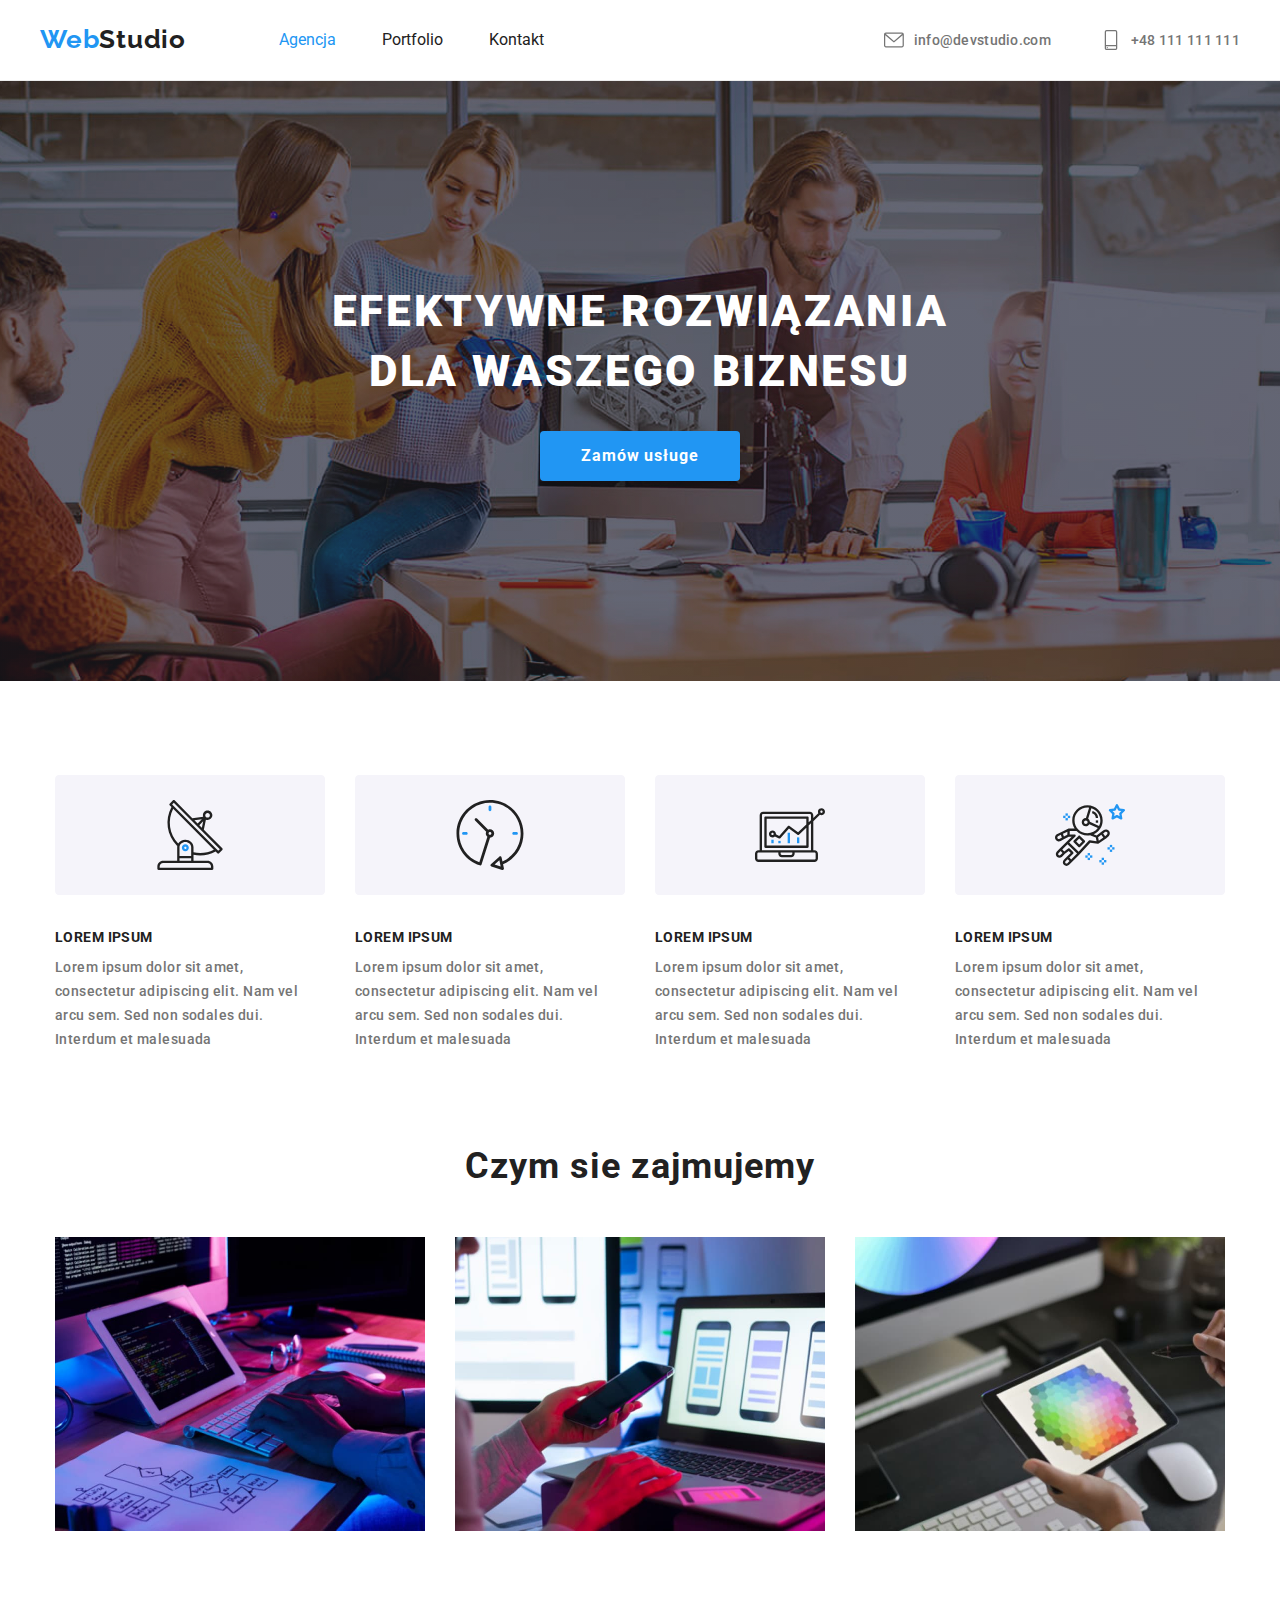
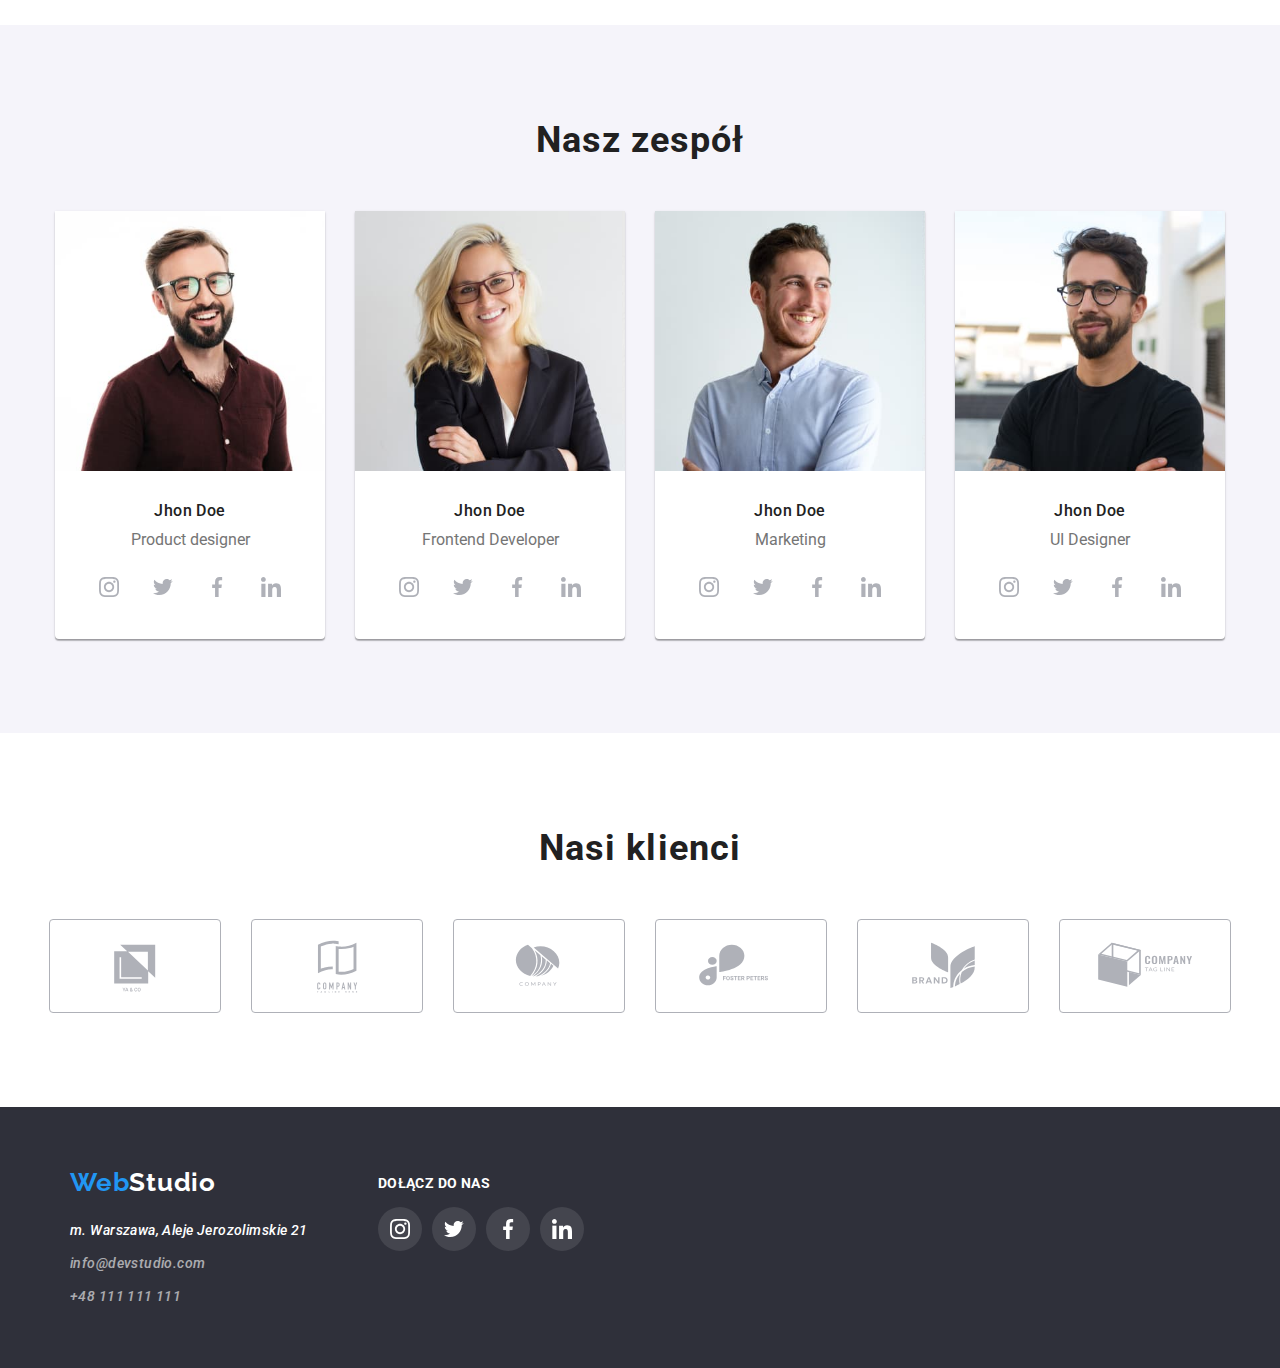
==== index.html @ 4b50d0d4 "Cloned repository" ====
<!DOCTYPE html>
<html lang="pl">
  <head>
    <meta charset="UTF-8" />
    <meta http-equiv="X-UA-Compatible" content="IE=edge" />
    <!-- Viewport -->
    <meta name="viewport" content="width=device-width, initial-scale=1.0" />
    <!-- Credentials -->
    <meta name="description" content="Kurs: GOIT Polska, Full-Stack Developer, Zadanie domowe #2" />
    <meta name="keywords" content="HTML, CSS" />
    <meta name="author" content="Martyn Lazarewicz" />
    <!-- modern-normalize -->
    <link rel="stylesheet" href="node_modules/modern-normalize/modern-normalize.css" />
    <!-- CSS -->
    <link rel="stylesheet" href="css/style.css" />
    <!-- Favicon -->
    <link rel="shortcut icon" href="images/favicon.ico" type="image/x-icon" />
    <!-- Title -->
    <title>Zadanie Domowe #2</title>
    <!-- Google Fonts -->
    <link rel="preconnect" href="https://fonts.googleapis.com" />
    <link rel="preconnect" href="https://fonts.gstatic.com" crossorigin />
    <link
      href="https://fonts.googleapis.com/css2?family=Raleway:wght@700&family=Roboto:wght@400;500;700;900&display=swap"
      rel="preload stylesheet"
      as="style"
    />
  </head>
  <body>
    <header class="header">
      <div class="container header-content">
        <nav class="nav">
          <a class="header-logo" href="index.html"><span class="accent">Web</span>Studio</a>
          <ul>
            <li>
              <a class="nav-link active-link" href="index.html">Agencja</a>
            </li>
            <li><a class="nav-link" href="portfolio.html">Portfolio</a></li>
            <li><a class="nav-link" href="#">Kontakt</a></li>
          </ul>
        </nav>
        <div>
          <ul class="contact">
            <li class="contact-list">
              <a class="header-contact-link" href="mailto:info@devstudio.com">
                <svg width="20" height="20">
                  <use href="images/sprite.svg#icon-envelope" width="20" height="20"></use>
                </svg>
                info@devstudio.com
              </a>
            </li>
            <li class="contact-list">
              <a class="header-contact-link" href="tel:+48111111111">
                <svg width="20" height="20">
                  <use href="images/sprite.svg#icon-smartphone" width="20" height="20"></use>
                </svg>
                +48 111 111 111
              </a>
            </li>
          </ul>
        </div>
      </div>
    </header>
    <main>
      <section class="hero">
        <div class="container hero-content">
          <h1>EFEKTYWNE ROZWIĄZANIA DLA WASZEGO BIZNESU</h1>
          <button class="hero-btn" type="button">Zamów usługe</button>
        </div>
      </section>
      <section class="about pt">
        <div class="container">
          <ul class="about-content">
            <li class="about-content-item">
              <svg class="about-svg" width="270" height="120">
                <use href="images/sprite.svg#icon-Group-1" width="270" height="120"></use>
              </svg>
              <h3>LOREM IPSUM</h3>
              <p>
                Lorem ipsum dolor sit amet, consectetur adipiscing elit. Nam vel arcu sem. Sed non sodales dui. Interdum et
                malesuada
              </p>
            </li>
            <li class="about-content-item">
              <svg class="about-svg" width="270" height="120">
                <use href="images/sprite.svg#icon-Group-2" width="270" height="120"></use>
              </svg>
              <h3>LOREM IPSUM</h3>
              <p>
                Lorem ipsum dolor sit amet, consectetur adipiscing elit. Nam vel arcu sem. Sed non sodales dui. Interdum et
                malesuada
              </p>
            </li>
            <li class="about-content-item">
              <svg class="about-svg" width="270" height="120">
                <use href="images/sprite.svg#icon-Group-3" width="270" height="120"></use>
              </svg>
              <h3>LOREM IPSUM</h3>
              <p>
                Lorem ipsum dolor sit amet, consectetur adipiscing elit. Nam vel arcu sem. Sed non sodales dui. Interdum et
                malesuada
              </p>
            </li>
            <li class="about-content-item">
              <svg class="about-svg" width="270" height="120">
                <use href="images/sprite.svg#icon-Group-4" width="270" height="120"></use>
              </svg>
              <h3>LOREM IPSUM</h3>
              <p>
                Lorem ipsum dolor sit amet, consectetur adipiscing elit. Nam vel arcu sem. Sed non sodales dui. Interdum et
                malesuada
              </p>
            </li>
          </ul>
        </div>
      </section>
      <section class="what-we-do py">
        <div class="container">
          <h2>Czym sie zajmujemy</h2>
          <ul class="what-we-do-content">
            <li class="what-we-do-content-item">
              <img src="images/white_keyboard.jpg" alt="White-keyboard" width="370" height="294" />
            </li>
            <li class="what-we-do-content-item">
              <img src="images/iphone_laptop.jpg" alt="Iphone_laptop" width="370" height="294" />
            </li>
            <li class="what-we-do-content-item">
              <img src="images/hex_tablet.jpg" alt="hex_tablet" width="370" height="294" />
            </li>
          </ul>
        </div>
      </section>
      <section class="team pb pt">
        <div class="container">
          <h2>Nasz zespół</h2>
          <ul class="team-content">
            <li class="team-content-item">
              <img src="images/brown_shirt_man.jpg" alt="Brown_shirt_man" width="271" height="260" />
              <h4>Jhon Doe</h4>
              <p>Product designer</p>
              <ul class="team-list">
                <li class="team-list-item">
                  <a class="team-list-link" href="#">
                    <svg width="20" height="20">
                      <use href="images/sprite.svg#icon-instagram" width="20" height="20"></use>
                    </svg>
                  </a>
                </li>
                <li class="team-list-item">
                  <a class="team-list-link" href="#">
                    <svg width="20" height="20">
                      <use href="images/sprite.svg#icon-twitter" width="20" height="20"></use>
                    </svg>
                  </a>
                </li>
                <li class="team-list-item">
                  <a class="team-list-link" href="#">
                    <svg width="20" height="20">
                      <use href="images/sprite.svg#icon-facebook" width="20" height="20"></use>
                    </svg>
                  </a>
                </li>
                <li class="team-list-item">
                  <a class="team-list-link" href="#">
                    <svg width="20" height="20">
                      <use href="images/sprite.svg#icon-linkedin" width="20" height="20"></use>
                    </svg>
                  </a>
                </li>
              </ul>
            </li>
            <li class="team-content-item">
              <img src="images/blonde_woman.jpg" alt="Blonde_woman" width="271" height="260" />
              <h4>Jhon Doe</h4>
              <p>Frontend Developer</p>
              <ul class="team-list">
                <li class="team-list-item">
                  <a class="team-list-link" href="#">
                    <svg width="20" height="20">
                      <use href="images/sprite.svg#icon-instagram" width="20" height="20"></use>
                    </svg>
                  </a>
                </li>
                <li class="team-list-item">
                  <a class="team-list-link" href="#">
                    <svg width="20" height="20">
                      <use href="images/sprite.svg#icon-twitter" width="20" height="20"></use>
                    </svg>
                  </a>
                </li>
                <li class="team-list-item">
                  <a class="team-list-link" href="#">
                    <svg width="20" height="20">
                      <use href="images/sprite.svg#icon-facebook" width="20" height="20"></use>
                    </svg>
                  </a>
                </li>
                <li class="team-list-item">
                  <a class="team-list-link" href="#">
                    <svg width="20" height="20">
                      <use href="images/sprite.svg#icon-linkedin" width="20" height="20"></use>
                    </svg>
                  </a>
                </li>
              </ul>
            </li>
            <li class="team-content-item">
              <img src="images/blue_shirt_man.jpg" alt="Blue_shirt_man" width="271" height="260" />
              <h4>Jhon Doe</h4>
              <p>Marketing</p>
              <ul class="team-list">
                <li class="team-list-item">
                  <a class="team-list-link" href="#">
                    <svg width="20" height="20">
                      <use href="images/sprite.svg#icon-instagram" width="20" height="20"></use>
                    </svg>
                  </a>
                </li>
                <li class="team-list-item">
                  <a class="team-list-link" href="#">
                    <svg width="20" height="20">
                      <use href="images/sprite.svg#icon-twitter" width="20" height="20"></use>
                    </svg>
                  </a>
                </li>
                <li class="team-list-item">
                  <a class="team-list-link" href="#">
                    <svg width="20" height="20">
                      <use href="images/sprite.svg#icon-facebook" width="20" height="20"></use>
                    </svg>
                  </a>
                </li>
                <li class="team-list-item">
                  <a class="team-list-link" href="#">
                    <svg width="20" height="20">
                      <use href="images/sprite.svg#icon-linkedin" width="20" height="20"></use>
                    </svg>
                  </a>
                </li>
              </ul>
            </li>
            <li class="team-content-item">
              <img src="images/black_tshirt_man.jpg" alt="Black_tshirt_man" width="271" height="260" />
              <h4>Jhon Doe</h4>
              <p>UI Designer</p>
              <ul class="team-list">
                <li class="team-list-item">
                  <a class="team-list-link" href="#">
                    <svg width="20" height="20">
                      <use href="images/sprite.svg#icon-instagram" width="20" height="20"></use>
                    </svg>
                  </a>
                </li>
                <li class="team-list-item">
                  <a class="team-list-link" href="#">
                    <svg width="20" height="20">
                      <use href="images/sprite.svg#icon-twitter" width="20" height="20"></use>
                    </svg>
                  </a>
                </li>
                <li class="team-list-item">
                  <a class="team-list-link" href="#">
                    <svg width="20" height="20">
                      <use href="images/sprite.svg#icon-facebook" width="20" height="20"></use>
                    </svg>
                  </a>
                </li>
                <li class="team-list-item">
                  <a class="team-list-link" href="#">
                    <svg width="20" height="20">
                      <use href="images/sprite.svg#icon-linkedin" width="20" height="20"></use>
                    </svg>
                  </a>
                </li>
              </ul>
            </li>
          </ul>
        </div>
      </section>
      <section class="clients py">
        <div class="container">
          <h2>Nasi klienci</h2>
          <ul class="client-list">
            <li class="client-list-item">
              <a class="client-list-link" href="#">
                <svg width="170" height="92">
                  <use href="images/sprite.svg#icon-Client-1" width="170" height="92"></use>
                </svg>
              </a>
            </li>
            <li class="client-list-item">
              <a class="client-list-link" href="#">
                <svg width="170" height="92">
                  <use href="images/sprite.svg#icon-Client-2" width="170" height="92"></use>
                </svg>
              </a>
            </li>
            <li class="client-list-item">
              <a class="client-list-link" href="#">
                <svg width="170" height="92">
                  <use href="images/sprite.svg#icon-Client-3" width="170" height="92"></use>
                </svg>
              </a>
            </li>
            <li class="client-list-item">
              <a class="client-list-link" href="#">
                <svg width="170" height="92">
                  <use href="images/sprite.svg#icon-Client-4" width="170" height="92"></use>
                </svg>
              </a>
            </li>
            <li class="client-list-item">
              <a class="client-list-link" href="#">
                <svg width="170" height="92">
                  <use href="images/sprite.svg#icon-Client-5" width="170" height="92"></use>
                </svg>
              </a>
            </li>
            <li class="client-list-item">
              <a class="client-list-link" href="#">
                <svg width="170" height="92">
                  <use href="images/sprite.svg#icon-Client-6" width="170" height="92"></use>
                </svg>
              </a>
            </li>
          </ul>
        </div>
      </section>
    </main>
    <footer class="footer">
      <div class="container footer-content">
        <div class="left-footer">
          <a class="footer-logo" href="index.html"><span class="accent">Web</span>Studio</a>
          <address>
            <ul>
              <li class="footer-contact-link">m. Warszawa, Aleje Jerozolimskie 21</li>
              <li class="footer-contact-link">
                <a href="mailto:info@devstudio.com">info@devstudio.com</a>
              </li>
              <li class="footer-contact-link">
                <a href="tel:+48111111111">+48 111 111 111</a>
              </li>
            </ul>
          </address>
        </div>
        <div class="right-footer">
          <h4 class="footer-heading">Dołącz do nas</h4>
          <ul class="footer-list">
            <li class="footer-list-item">
              <a class="footer-list-link" href="#">
                <svg width="20" height="20">
                  <use href="images/sprite.svg#icon-instagram" width="20" height="20"></use>
                </svg>
              </a>
            </li>
            <li class="footer-list-item">
              <a class="footer-list-link" href="#">
                <svg width="20" height="20">
                  <use href="images/sprite.svg#icon-twitter" width="20" height="20"></use>
                </svg>
              </a>
            </li>
            <li class="footer-list-item">
              <a class="footer-list-link" href="#">
                <svg width="20" height="20">
                  <use href="images/sprite.svg#icon-facebook" width="20" height="20"></use>
                </svg>
              </a>
            </li>
            <li class="footer-list-item">
              <a class="footer-list-link" href="#">
                <svg width="20" height="20">
                  <use href="images/sprite.svg#icon-linkedin" width="20" height="20"></use>
                </svg>
              </a>
            </li>
          </ul>
        </div>
      </div>
    </footer>
  </body>
</html>
---- css/style.css ----
:root {
  --color-primary: #212121;
  --color-secondary: #757575;
  --color-accent: #2196f3;
  --color-bg-dark: #2f303a;
  --color-bg-light: #f5f4fa;
  --color-socials: #afb1b8;

  --color-white: #ffffff;

  --font-normal: 500;
  --font-bold: 700;
  --font-xbold: 900;

  --font-14: 14px;
  --font-16: 16px;
  --font-18: 18px;
  --font-26: 26px;
  --font-36: 36px;
  --font-44: 44px;

  --l-spacing-02: 0.02em;
  --l-spacing-03: 0.03em;
  --l-spacing-06: 0.06em;

  --l-height-16: 1rem;
  --l-height-19: 1.1875rem;
  --l-height-24: 1.5rem;
  --l-height-26: 1.625rem;
  --l-height-30: 1.875rem;
  --l-height-31: 1.938rem;
  --l-height-36: 2.25rem;
  --l-height-42: 2.625rem;
  --l-height-60: 3.75rem;

  --maxwidth: 1200px;

  --gap-6: 6px;
  --gap-8: 8px;
  --gap-9: 9px;
  --gap-10: 10px;
  --gap-16: 16px;
  --gap-20: 20px;
  --gap-22: 22px;
  --gap-24: 24px;
  --gap-30: 30px;
  --gap-41: 41px;
  --gap-42: 42px;
  --gap-50: 50px;
  --gap-46: 46px;
  --gap-60: 60px;
  --gap-70: 70px;
  --gap-93: 93px;
  --gap-94: 94px;

  --border-r-4: 4px;

  --font-primary: 'Roboto', sans-serif;
  --font-raleway: 'Raleway', sans-serif;

  --inline-b: inline-block;
}

html {
  font-size: 100%;
}

*,
*::before,
*::after {
  box-sizing: border-box;
  margin: 0;
  padding: 0;
}

body {
  color: var(--color-primary);
  font-size: 16px;
  font-weight: 400;
  font-family: var(--font-primary);
}

.container {
  width: var(--maxwidth);
  margin: 0 auto;
}

.pb {
  padding-bottom: var(--gap-94);
}

.pt {
  padding-top: var(--gap-94);
}

.py {
  padding-top: var(--gap-94);
  padding-bottom: var(--gap-94);
}

ul {
  list-style-type: none;
}

a {
  text-decoration: none;
}

h2 {
  font-size: var(--font-36);
  line-height: var(--l-height-42);
  font-weight: var(--font-bold);
  letter-spacing: var(--l-spacing-03);
  margin-bottom: var(--gap-50);
}

.accent {
  color: var(--color-accent);
}

/* Navigation */

.header {
  border-bottom: 1px solid #ececec;
}

.header-content {
  display: flex;
  justify-content: space-between;
  align-items: center;
  height: 5rem;
}

.header-logo {
  color: var(--color-primary);
  font-size: 1.625rem;
  font-family: var(--font-raleway);
  font-weight: var(--font-bold);
  letter-spacing: var(--l-spacing-03);
  line-height: var(--l-height-31);
}

.nav {
  display: flex;
  gap: var(--gap-93);
}

.nav ul {
  display: flex;
  align-items: center;
  gap: var(--gap-46);
}

.nav-link {
  color: var(--color-primary);
  transition: color 250ms ease-in-out;
}

.active-link {
  color: var(--color-accent);
}

.nav-link:hover,
.nav-link:focus {
  color: var(--color-accent);
}

.contact {
  display: flex;
  gap: var(--gap-50);
  align-items: center;
}

.contact-list a {
  display: flex;
  align-items: center;
  justify-content: center;
}

.header-contact-link {
  color: var(--color-secondary);
  fill: var(--color-secondary);
  font-size: var(--font-14);
  line-height: var(--l-height-16);
  font-weight: var(--font-normal);
  letter-spacing: var(--l-spacing-02);
  transition: color 250ms ease-in-out, fill 250ms ease-in-out;
}

.header-contact-link:hover,
.header-contact-link:focus {
  color: var(--color-accent);
  fill: var(--color-accent);
}

.header-contact-link svg {
  margin-right: var(--gap-10);
}

/* Hero */

.hero {
  background-image: linear-gradient(rgba(47, 48, 58, 0.4), rgba(47, 48, 58, 0.4)), url(../images/hero.jpg);
  background-size: cover;
  background-repeat: no-repeat;
  background-position: center center;

  margin: 0 auto;
  max-width: 1600px;
  height: 37.5rem;
  position: relative;
}

.hero-content {
  position: absolute;
  top: 50%;
  left: 50%;
  transform: translate(-50%, -50%);
  text-align: center;
}

.hero-content h1 {
  color: var(--color-white);
  font-size: var(--font-44);
  font-weight: var(--font-xbold);
  line-height: var(--l-height-60);
  letter-spacing: var(--l-spacing-06);
  width: 40rem;
  margin-right: auto;
  margin-left: auto;
  padding-bottom: var(--gap-30);
}

.hero-btn {
  color: var(--color-white);
  background-color: var(--color-accent);
  font-size: var(--font-16);
  font-weight: var(--font-bold);
  line-height: var(--l-height-30);
  letter-spacing: var(--l-spacing-06);
  padding: var(--gap-10) var(--gap-41);
  border: 0;
  border-radius: var(--border-r-4);
  box-shadow: 0px 4px 4px rgba(0, 0, 0, 0.15);
  cursor: pointer;
}

/* About */

.about-content {
  display: flex;
  gap: var(--gap-30);
  justify-content: center;
}

.about-content-item {
  width: 270px;
}

.about-content-item h3 {
  font-size: var(--font-14);
  line-height: var(--l-height-16);
  font-weight: var(--font-bold);
  letter-spacing: var(--l-spacing-03);
  margin-bottom: var(--gap-10);
}

.about-content-item p {
  color: var(--color-secondary);
  font-size: var(--font-14);
  line-height: var(--l-height-24);
  font-weight: var(--font-normal);
  letter-spacing: var(--l-spacing-03);
}

.about-svg {
  margin-bottom: var(--gap-30);
}

/* What we do */

.what-we-do {
  text-align: center;
}

.what-we-do-content {
  display: flex;
  gap: var(--gap-30);
  justify-content: center;
}

/* Team */

.team {
  background-color: var(--color-bg-light);
  text-align: center;
}

.team-content {
  display: flex;
  justify-content: center;
  align-items: center;
  gap: var(--gap-30);
}

.team-content-item h4 {
  color: var(--color-primary);
  font-size: var(--font-16);
  line-height: var(--l-height-19);
  font-weight: var(--font-normal);
  letter-spacing: var(--l-spacing-03);
  padding-top: var(--gap-30);
  padding-bottom: var(--gap-10);
}

.team-content-item p {
  color: var(--color-secondary);
  font-size: var(--font-16);
  line-height: var(--l-height-19);
}

.team-content-item {
  max-width: 270px;
  height: auto;
  overflow: hidden;
  background: #ffffff;
  box-shadow: 0px 1px 3px rgba(0, 0, 0, 0.12), 0px 1px 1px rgba(0, 0, 0, 0.14), 0px 2px 1px rgba(0, 0, 0, 0.2);
  border-radius: 0px 0px 4px 4px;
  transition: box-shadow 250ms ease-in-out, background 250ms ease-in-out;
}

.team-list {
  display: flex;
  justify-content: center;
  padding-top: var(--gap-16);
  padding-bottom: var(--gap-30);
}

.team-list-link {
  fill: var(--color-socials);
  height: 44px;
  width: 44px;
  display: flex;
  align-items: center;
  justify-content: center;
  border-radius: 50%;
  transition: fill 250ms ease-in-out, background-color 250ms ease-in-out;
}

.team-list-item:not(:last-of-type) {
  margin-right: var(--gap-10);
}

.team-list-link:hover,
.team-list-link:focus {
  fill: var(--color-white);
  background-color: var(--color-accent);
}

/* clients */

.clients {
  text-align: center;
}

.client-list {
  display: flex;
  align-items: center;
  justify-content: center;
}

.client-list-item:not(:last-of-type) {
  padding-right: var(--gap-30);
}

.client-list-link {
  fill: var(--color-socials);
  display: flex;
  align-items: center;
  justify-content: center;
  border: 1px solid var(--color-socials);
  border-radius: var(--border-r-4);
  transition: fill 250ms ease-in-out, border 250ms ease-in-out;
}

.client-list-link:hover,
.client-list-link:focus {
  fill: var(--color-accent);
  border: 1px solid var(--color-accent);
}

/* Footer */

.footer {
  background-color: var(--color-bg-dark);
  display: flex;
  align-items: center;
}

.footer-content {
  padding-top: var(--gap-60);
  padding-bottom: var(--gap-60);
  padding-left: var(--gap-30);
  display: flex;
}

.footer-logo {
  color: var(--color-white);
  font-size: var(--font-26);
  font-family: var(--font-raleway);
  font-weight: var(--font-bold);
  letter-spacing: var(--l-spacing-03);
  line-height: var(--l-height-31);
}

address {
  margin-top: var(--gap-20);
}

.footer-list {
  display: flex;
  justify-content: center;
  padding-top: var(--gap-16);
  padding-bottom: var(--gap-30);
}

.footer-list-link {
  fill: var(--color-white);
  background: rgba(255, 255, 255, 0.1);
  height: 44px;
  width: 44px;
  display: flex;
  align-items: center;
  justify-content: center;
  border-radius: 50%;
  transition: background-color 250ms ease-in-out;
}

.footer-list-item:not(:last-of-type) {
  margin-right: var(--gap-10);
}

.footer-list-link:hover,
.footer-list-link:focus {
  background-color: var(--color-accent);
}

.footer-heading {
  color: var(--color-white);
  font-size: var(--font-14);
  font-weight: var(--font-bold);
  line-height: var(--l-height-16);
  letter-spacing: var(--l-spacing-03);
  text-transform: uppercase;
}

.right-footer {
  margin-left: var(--gap-70);
  padding-top: var(--gap-8);
}

.footer-contact-link:not(:last-child) {
  margin-bottom: var(--gap-9);
}

.footer-contact-link {
  color: var(--color-white);
  font-size: var(--font-14);
  line-height: var(--l-height-24);
  font-weight: var(--font-normal);
  letter-spacing: var(--l-spacing-03);
}

.footer-contact-link a {
  color: var(--color-white);
  opacity: 0.6;
  font-size: var(--font-14);
  line-height: var(--l-height-24);
  font-weight: var(--font-normal);
  letter-spacing: var(--l-spacing-03);
  transition: color 250ms ease-in-out, opacity 250ms ease-in-out;
}

.footer-contact-link a:hover,
.footer-contact-link a:focus {
  color: var(--color-accent);
  opacity: 1;
}

/* Portfolio filtr */

.portfolio-filtr-content {
  display: flex;
  padding-bottom: var(--gap-50);
  align-items: center;
  justify-content: center;
}

.portfolio-filtr-content-item:not(:last-child) {
  margin-right: var(--gap-8);
}

.portfolio-filtr-content-item--button {
  color: var(--color-primary);
  font-size: var(--font-16);
  line-height: var(--l-height-26);
  font-weight: var(--font-normal);
  letter-spacing: var(--l-spacing-03);
  background-color: var(--color-bg-light);
  border: 0;
  border-radius: var(--border-r-4);
  padding: var(--gap-6) var(--gap-22);
  cursor: pointer;
  transition: color 250ms ease-in-out, background-color 250ms ease-in-out;
}

.portfolio-filtr-content-item--button:hover,
.portfolio-filtr-content-item--button:focus,
.portfolio-filtr-content-item--button:active {
  color: var(--color-white);
  background-color: var(--color-accent);
}

/* Portfolio content */

.portfolio-content {
  display: flex;
  justify-content: center;
  align-items: center;
  flex-wrap: wrap;
  gap: var(--gap-30);
}

.portfolio-content-item {
  max-width: 370px;
  height: auto;
  background: #ffffff;
  border: 1px solid #eeeeee;
  transition: box-shadow 250ms ease-in-out, background 250ms ease-in-out;
  overflow: hidden;
}

.portfolio-content-item:hover,
.portfolio-content-item:focus {
  background: #ffffff;
  box-shadow: 0px 1px 3px rgba(0, 0, 0, 0.12), 0px 1px 1px rgba(0, 0, 0, 0.14), 0px 2px 1px rgba(0, 0, 0, 0.2);
  border-radius: 0px 0px 4px 4px;
}

.portfolio-content-item-link h3 {
  color: var(--color-primary);
  font-size: var(--font-18);
  line-height: var(--l-height-36);
  font-weight: var(--font-bold);
  font-family: var(--font-primary);
  letter-spacing: var(--l-spacing-06);
  padding-top: var(--gap-20);
  padding-bottom: var(--gap-10);
  padding-left: var(--gap-24);
}

.portfolio-content-item-link p {
  color: var(--color-secondary);
  font-size: var(--font-16);
  line-height: var(--l-height-30);
  font-weight: var(--font-normal);
  letter-spacing: var(--l-spacing-03);
  padding-bottom: var(--gap-30);
  padding-left: var(--gap-24);
}

img {
  display: flex;
  align-items: center;
  justify-content: center;
}

img[alt]::before {
  color: var(--color-primary);
  font-size: var(--font-18);
  line-height: var(--l-height-36);
  font-weight: var(--font-bold);
  font-family: var(--font-primary);
  letter-spacing: var(--l-spacing-06);
}

img[alt]::after {
  content: '';
  background: url(../images/not-found-icon-18.jpg) no-repeat;
  background-size: contain;
  width: 30px;
  height: 30px;
  color: var(--color-primary);
  font-size: var(--font-18);
  line-height: var(--l-height-36);
  font-weight: var(--font-bold);
  font-family: var(--font-primary);
  letter-spacing: var(--l-spacing-06);
}
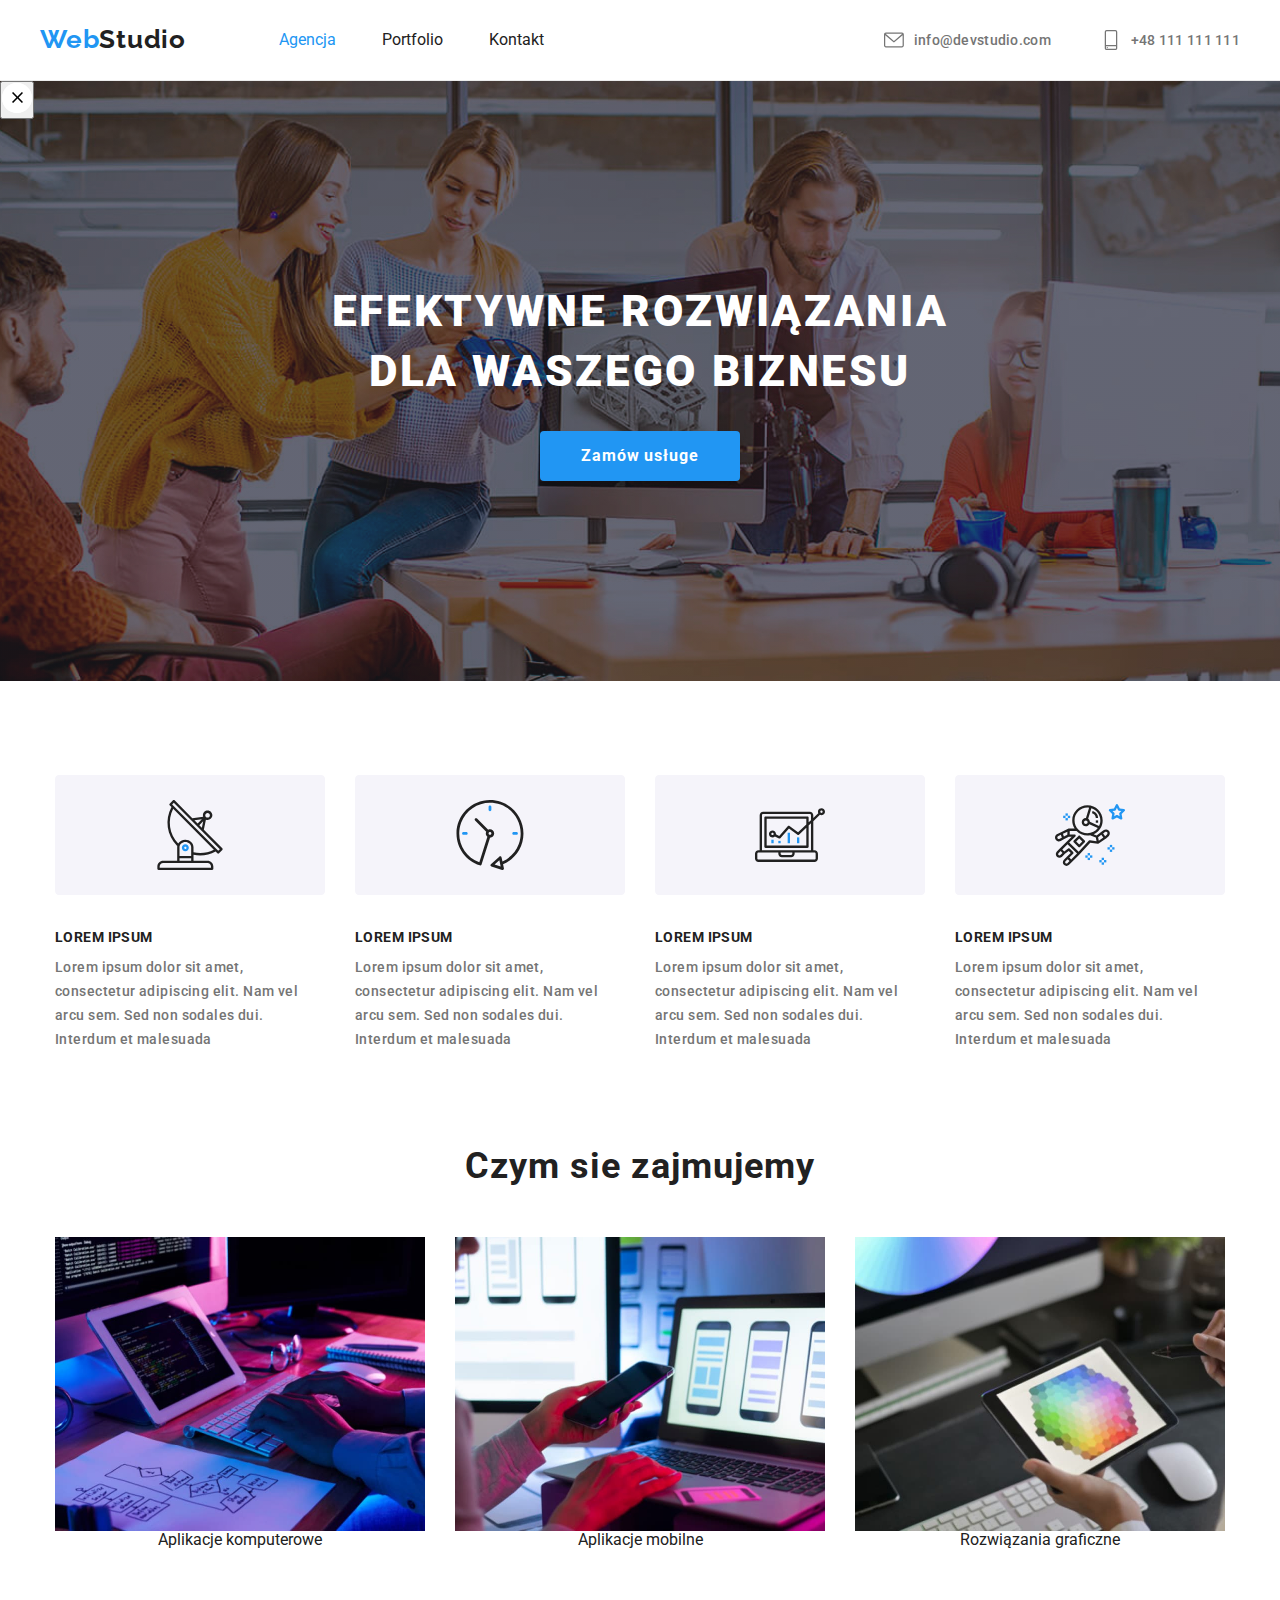
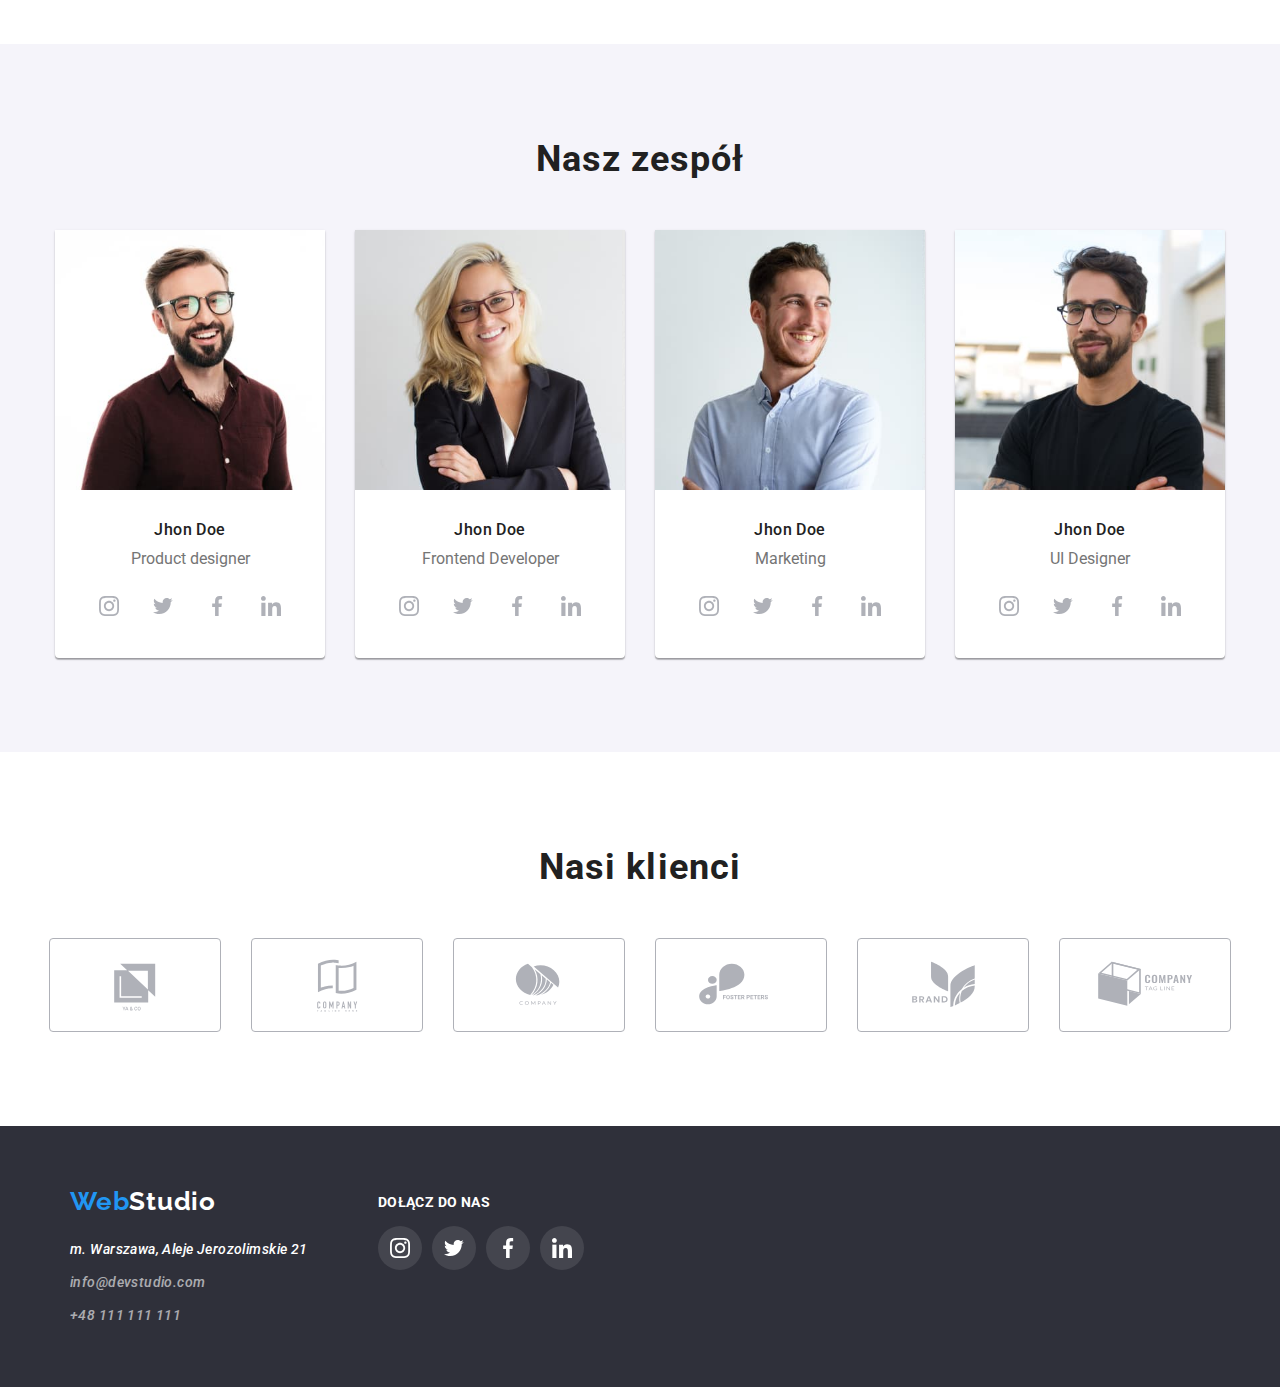
==== commit af885282: "updated index.html" ====
--- a/index.html
+++ b/index.html
@@ -16,7 +16,7 @@
     <!-- Favicon -->
     <link rel="shortcut icon" href="images/favicon.ico" type="image/x-icon" />
     <!-- Title -->
-    <title>Zadanie Domowe #2</title>
+    <title>Zadanie Domowe #5</title>
     <!-- Google Fonts -->
     <link rel="preconnect" href="https://fonts.googleapis.com" />
     <link rel="preconnect" href="https://fonts.gstatic.com" crossorigin />
@@ -65,7 +65,16 @@
       <section class="hero">
         <div class="container hero-content">
           <h1>EFEKTYWNE ROZWIĄZANIA DLA WASZEGO BIZNESU</h1>
-          <button class="hero-btn" type="button">Zamów usługe</button>
+          <button class="hero-btn" type="button" data-modal-open>Zamów usługe</button>
+        </div>
+        <div class="backdrop is-hidden" data-modal>
+          <div class="modal-window">
+            <button class="close-btn" data-modal-close>
+              <svg width="30" height="30">
+                <use href="images/sprite.svg#icon-close" width="30" height="30"></use>
+              </svg>
+            </button>
+          </div>
         </div>
       </section>
       <section class="about pt">
@@ -120,12 +129,15 @@
           <ul class="what-we-do-content">
             <li class="what-we-do-content-item">
               <img src="images/white_keyboard.jpg" alt="White-keyboard" width="370" height="294" />
+              <span class="what-we-do-content-item-span">Aplikacje komputerowe</span>
             </li>
             <li class="what-we-do-content-item">
               <img src="images/iphone_laptop.jpg" alt="Iphone_laptop" width="370" height="294" />
+              <span class="what-we-do-content-item-span">Aplikacje mobilne</span>
             </li>
             <li class="what-we-do-content-item">
               <img src="images/hex_tablet.jpg" alt="hex_tablet" width="370" height="294" />
+              <span class="what-we-do-content-item-span">Rozwiązania graficzne</span>
             </li>
           </ul>
         </div>
@@ -378,5 +390,6 @@
         </div>
       </div>
     </footer>
+    <script src="./js/modal.js"></script>
   </body>
 </html>
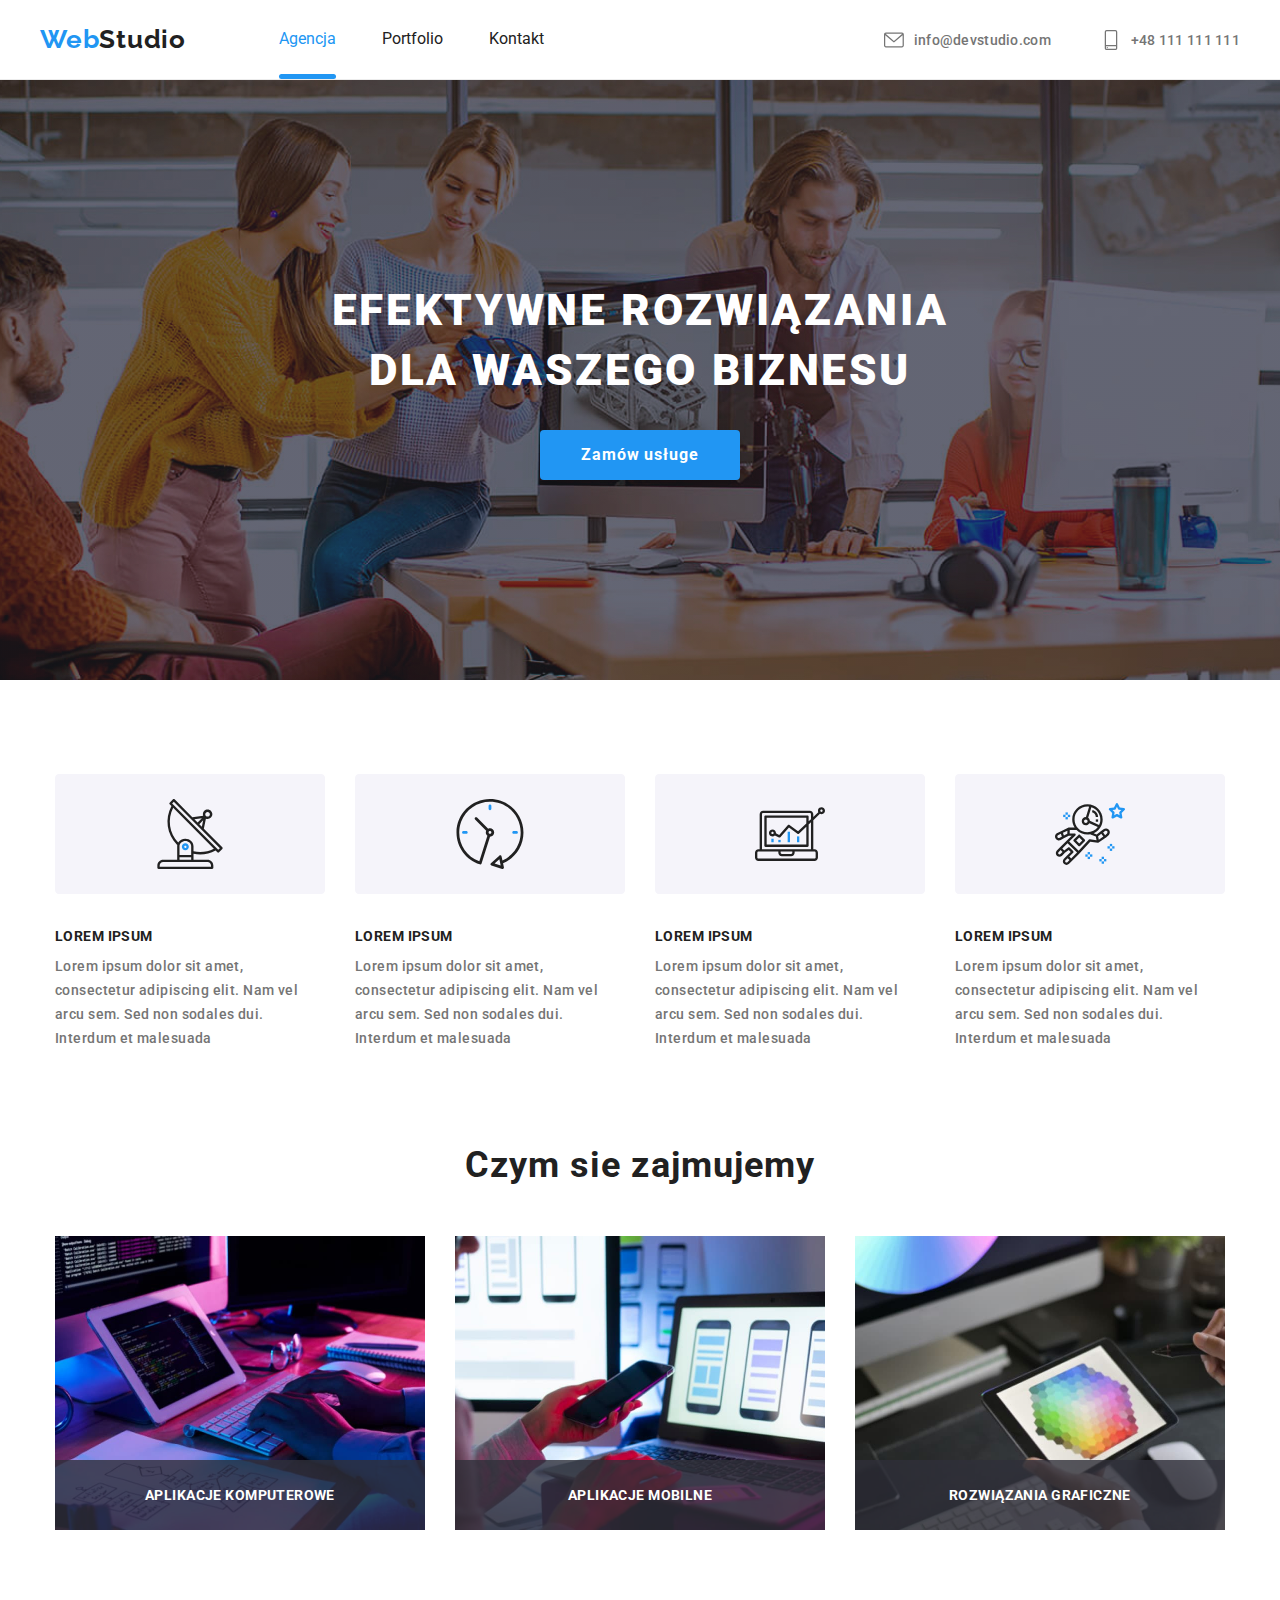
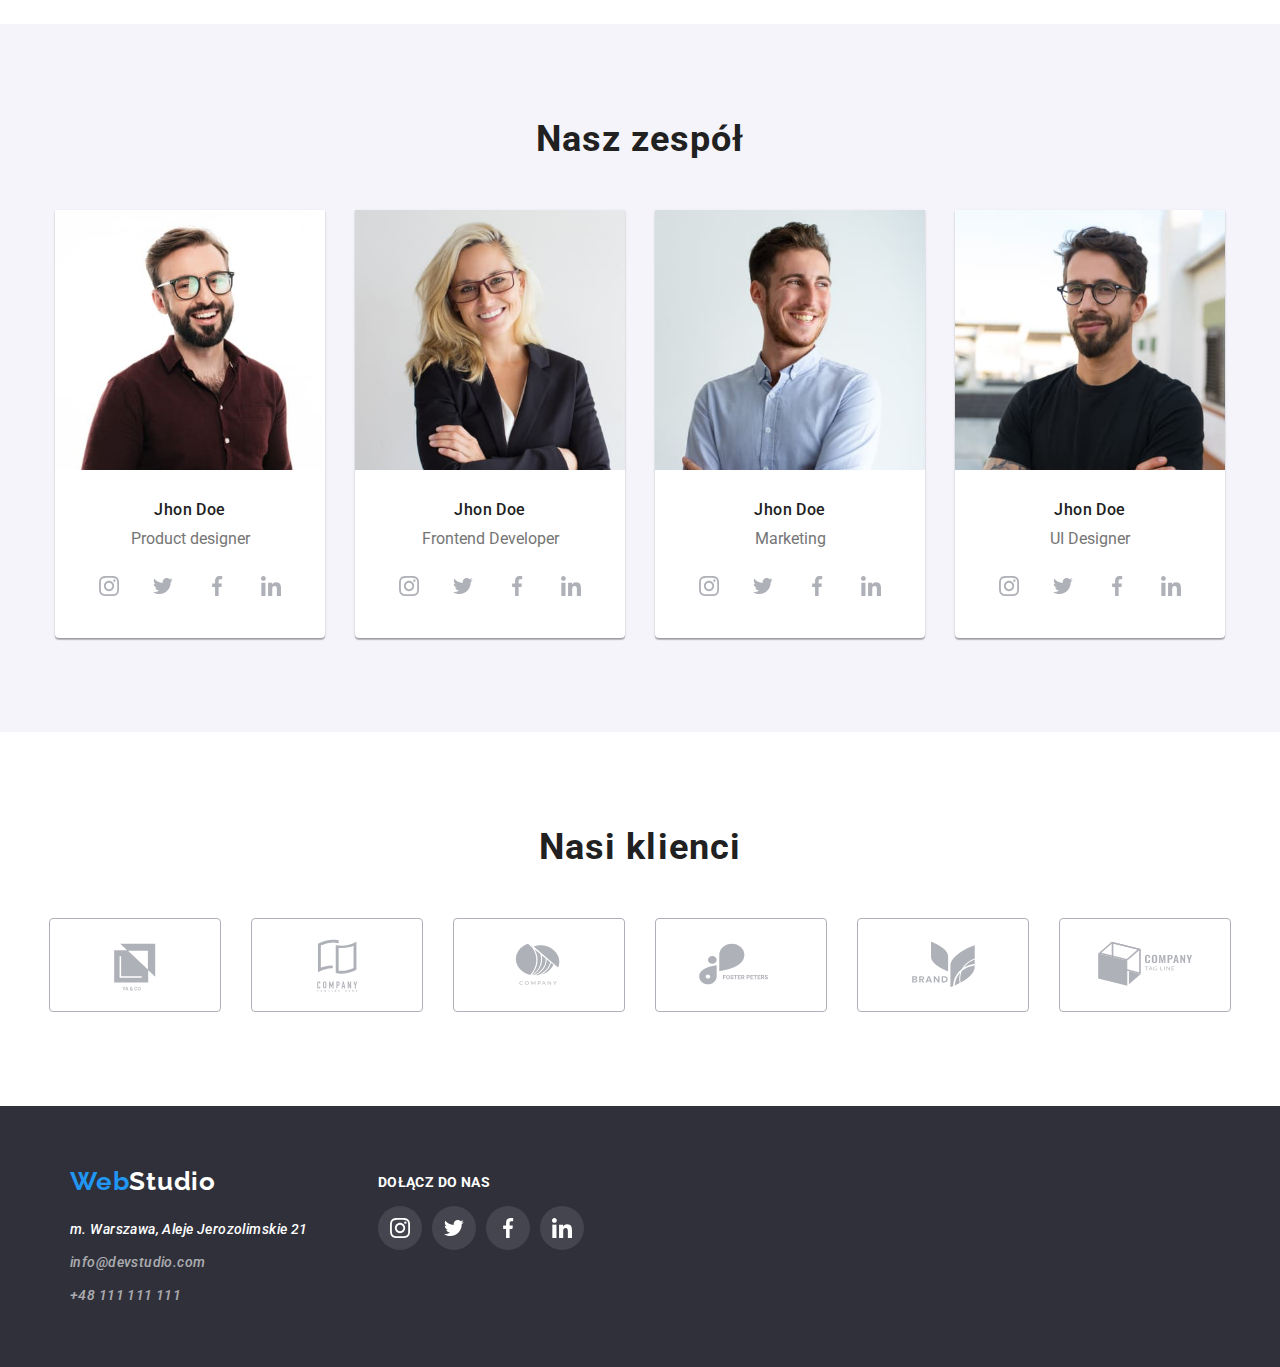
==== commit 89315ef6: "clean up html" ====
--- a/index.html
+++ b/index.html
@@ -9,6 +9,14 @@
     <meta name="description" content="Kurs: GOIT Polska, Full-Stack Developer, Zadanie domowe #2" />
     <meta name="keywords" content="HTML, CSS" />
     <meta name="author" content="Martyn Lazarewicz" />
+    <!-- Google Fonts -->
+    <link rel="preconnect" href="https://fonts.googleapis.com" />
+    <link rel="preconnect" href="https://fonts.gstatic.com" crossorigin />
+    <link
+      href="https://fonts.googleapis.com/css2?family=Raleway:wght@700&family=Roboto:wght@400;500;700;900&display=swap"
+      rel="preload stylesheet"
+      as="style"
+    />
     <!-- modern-normalize -->
     <link rel="stylesheet" href="node_modules/modern-normalize/modern-normalize.css" />
     <!-- CSS -->
@@ -17,14 +25,6 @@
     <link rel="shortcut icon" href="images/favicon.ico" type="image/x-icon" />
     <!-- Title -->
     <title>Zadanie Domowe #5</title>
-    <!-- Google Fonts -->
-    <link rel="preconnect" href="https://fonts.googleapis.com" />
-    <link rel="preconnect" href="https://fonts.gstatic.com" crossorigin />
-    <link
-      href="https://fonts.googleapis.com/css2?family=Raleway:wght@700&family=Roboto:wght@400;500;700;900&display=swap"
-      rel="preload stylesheet"
-      as="style"
-    />
   </head>
   <body>
     <header class="header">
--- a/css/style.css
+++ b/css/style.css
@@ -3,6 +3,7 @@
   --color-secondary: #757575;
   --color-accent: #2196f3;
   --color-bg-dark: #2f303a;
+  --color-bg-dark-opacity: rgba(47, 48, 58, 0.8);
   --color-bg-light: #f5f4fa;
   --color-socials: #afb1b8;
 
@@ -27,6 +28,7 @@
   --l-height-19: 1.1875rem;
   --l-height-24: 1.5rem;
   --l-height-26: 1.625rem;
+  --l-height-28: 1.75rem;
   --l-height-30: 1.875rem;
   --l-height-31: 1.938rem;
   --l-height-36: 2.25rem;
@@ -128,7 +130,7 @@
   display: flex;
   justify-content: space-between;
   align-items: center;
-  height: 5rem;
+  height: 79px;
 }
 
 .header-logo {
@@ -152,17 +154,48 @@
 }
 
 .nav-link {
+  position: relative;
   color: var(--color-primary);
-  transition: color 250ms ease-in-out;
+}
+
+.nav-link::after {
+  position: absolute;
+  content: '';
+  display: block;
+  top: 45px;
+  left: 0;
+  width: 0;
+  height: 5px;
+  background-color: #2196f3;
+  border-radius: 4px;
+  transition: width 250ms cubic-bezier(0.4, 0, 0.2, 1);
+}
+
+.nav-link:hover::after {
+  width: 100%;
 }
 
 .active-link {
+  position: relative;
   color: var(--color-accent);
+}
+
+.active-link::after {
+  position: absolute;
+  content: '';
+  display: block;
+  top: 45px;
+  width: 100%;
+  height: 5px;
+  background-color: #2196f3;
+  border-radius: 4px;
+  transition: width 250ms cubic-bezier(0.4, 0, 0.2, 1);
 }
 
 .nav-link:hover,
 .nav-link:focus {
   color: var(--color-accent);
+  width: 100%;
 }
 
 .contact {
@@ -184,7 +217,7 @@
   line-height: var(--l-height-16);
   font-weight: var(--font-normal);
   letter-spacing: var(--l-spacing-02);
-  transition: color 250ms ease-in-out, fill 250ms ease-in-out;
+  transition: color 250ms cubic-bezier(0.4, 0, 0.2, 1), fill 250ms cubic-bezier(0.4, 0, 0.2, 1);
 }
 
 .header-contact-link:hover,
@@ -235,6 +268,7 @@
   color: var(--color-white);
   background-color: var(--color-accent);
   font-size: var(--font-16);
+  font-family: var(--font-primary);
   font-weight: var(--font-bold);
   line-height: var(--l-height-30);
   letter-spacing: var(--l-spacing-06);
@@ -288,6 +322,26 @@
   gap: var(--gap-30);
   justify-content: center;
 }
+.what-we-do-content-item {
+  position: relative;
+}
+
+.what-we-do-content-item-span {
+  position: absolute;
+  bottom: 0;
+  display: flex;
+  align-items: center;
+  justify-content: center;
+  width: 100%;
+  height: 70px;
+  color: var(--color-white);
+  background-color: var(--color-bg-dark-opacity);
+  font-size: var(--font-14);
+  font-weight: var(--font-bold);
+  line-height: var(--l-height-16);
+  letter-spacing: var(--l-spacing-03);
+  text-transform: uppercase;
+}
 
 /* Team */
 
@@ -326,7 +380,7 @@
   background: #ffffff;
   box-shadow: 0px 1px 3px rgba(0, 0, 0, 0.12), 0px 1px 1px rgba(0, 0, 0, 0.14), 0px 2px 1px rgba(0, 0, 0, 0.2);
   border-radius: 0px 0px 4px 4px;
-  transition: box-shadow 250ms ease-in-out, background 250ms ease-in-out;
+  transition: box-shadow 250ms cubic-bezier(0.4, 0, 0.2, 1), background 250ms cubic-bezier(0.4, 0, 0.2, 1);
 }
 
 .team-list {
@@ -344,7 +398,7 @@
   align-items: center;
   justify-content: center;
   border-radius: 50%;
-  transition: fill 250ms ease-in-out, background-color 250ms ease-in-out;
+  transition: fill 250ms cubic-bezier(0.4, 0, 0.2, 1), background-color 250ms cubic-bezier(0.4, 0, 0.2, 1);
 }
 
 .team-list-item:not(:last-of-type) {
@@ -380,7 +434,7 @@
   justify-content: center;
   border: 1px solid var(--color-socials);
   border-radius: var(--border-r-4);
-  transition: fill 250ms ease-in-out, border 250ms ease-in-out;
+  transition: fill 250ms cubic-bezier(0.4, 0, 0.2, 1), border 250ms cubic-bezier(0.4, 0, 0.2, 1);
 }
 
 .client-list-link:hover,
@@ -433,7 +487,7 @@
   align-items: center;
   justify-content: center;
   border-radius: 50%;
-  transition: background-color 250ms ease-in-out;
+  transition: background-color 250ms cubic-bezier(0.4, 0, 0.2, 1);
 }
 
 .footer-list-item:not(:last-of-type) {
@@ -478,7 +532,7 @@
   line-height: var(--l-height-24);
   font-weight: var(--font-normal);
   letter-spacing: var(--l-spacing-03);
-  transition: color 250ms ease-in-out, opacity 250ms ease-in-out;
+  transition: color 250ms cubic-bezier(0.4, 0, 0.2, 1), opacity 250ms cubic-bezier(0.4, 0, 0.2, 1);
 }
 
 .footer-contact-link a:hover,
@@ -503,6 +557,7 @@
 .portfolio-filtr-content-item--button {
   color: var(--color-primary);
   font-size: var(--font-16);
+  font-family: var(--font-primary);
   line-height: var(--l-height-26);
   font-weight: var(--font-normal);
   letter-spacing: var(--l-spacing-03);
@@ -511,7 +566,7 @@
   border-radius: var(--border-r-4);
   padding: var(--gap-6) var(--gap-22);
   cursor: pointer;
-  transition: color 250ms ease-in-out, background-color 250ms ease-in-out;
+  transition: color 250ms cubic-bezier(0.4, 0, 0.2, 1), background-color 250ms cubic-bezier(0.4, 0, 0.2, 1);
 }
 
 .portfolio-filtr-content-item--button:hover,
@@ -536,14 +591,14 @@
   height: auto;
   background: #ffffff;
   border: 1px solid #eeeeee;
-  transition: box-shadow 250ms ease-in-out, background 250ms ease-in-out;
+  transition: box-shadow 250ms cubic-bezier(0.4, 0, 0.2, 1), background 250ms cubic-bezier(0.4, 0, 0.2, 1);
   overflow: hidden;
 }
 
 .portfolio-content-item:hover,
 .portfolio-content-item:focus {
   background: #ffffff;
-  box-shadow: 0px 1px 3px rgba(0, 0, 0, 0.12), 0px 1px 1px rgba(0, 0, 0, 0.14), 0px 2px 1px rgba(0, 0, 0, 0.2);
+  box-shadow: 0px 1px 1px rgba(0, 0, 0, 0.12), 0px 4px 4px rgba(0, 0, 0, 0.06), 1px 4px 6px rgba(0, 0, 0, 0.16);
   border-radius: 0px 0px 4px 4px;
 }
 
@@ -597,3 +652,85 @@
   font-family: var(--font-primary);
   letter-spacing: var(--l-spacing-06);
 }
+
+.popup-img {
+  position: relative;
+  width: 100%;
+  height: 100%;
+  overflow: hidden;
+}
+
+.popup {
+  position: absolute;
+  height: 100%;
+  width: 100%;
+  top: 100%;
+  right: 0;
+  bottom: 0;
+  left: 0;
+  background-color: var(--color-accent);
+  color: var(--color-white);
+  font-size: var(--font-18);
+  line-height: var(--l-height-28);
+  letter-spacing: var(--l-spacing-03);
+  transition: transform 250ms cubic-bezier(0.4, 0, 0.2, 1);
+  padding-top: 49px;
+  padding-left: 24px;
+  padding-right: 45px;
+  padding-bottom: 45px;
+  opacity: 0.9;
+}
+
+.portfolio-content-item-link:hover .popup {
+  transform: translateY(-100%);
+}
+
+/* Okno modalne */
+
+.backdrop {
+  width: 100vw;
+  height: 100vh;
+  visibility: visible;
+  opacity: 1;
+  pointer-events: auto;
+  position: fixed;
+  left: 0;
+  top: 0;
+  background: rgba(0, 0, 0, 0.2);
+  transition: visibility 250ms cubic-bezier(0.4, 0, 0.2, 1), opacity 250ms cubic-bezier(0.4, 0, 0.2, 1);
+  z-index: 99;
+}
+
+.is-hidden {
+  visibility: hidden;
+  opacity: 0;
+  pointer-events: none;
+}
+
+.close-btn {
+  position: sticky;
+  right: var(--gap-8);
+  top: var(--gap-8);
+  border-radius: 50%;
+  border: 1px solid rgba(0, 0, 0, 0.1);
+  cursor: pointer;
+  fill: var(--color-white);
+  background-color: var(--color-white);
+  display: flex;
+  float: right;
+}
+
+.modal-window {
+  position: absolute;
+  height: 80vh;
+  width: 90vw;
+  max-height: 580px;
+  max-width: 528px;
+  overflow-y: auto;
+  top: 50%;
+  left: 50%;
+  transform: translate(-50%, -50%);
+  background-color: var(--color-white);
+  box-shadow: 0px 1px 3px rgba(0, 0, 0, 0.12), 0px 1px 1px rgba(0, 0, 0, 0.14), 0px 2px 1px rgba(0, 0, 0, 0.2);
+  border-radius: 4px;
+}
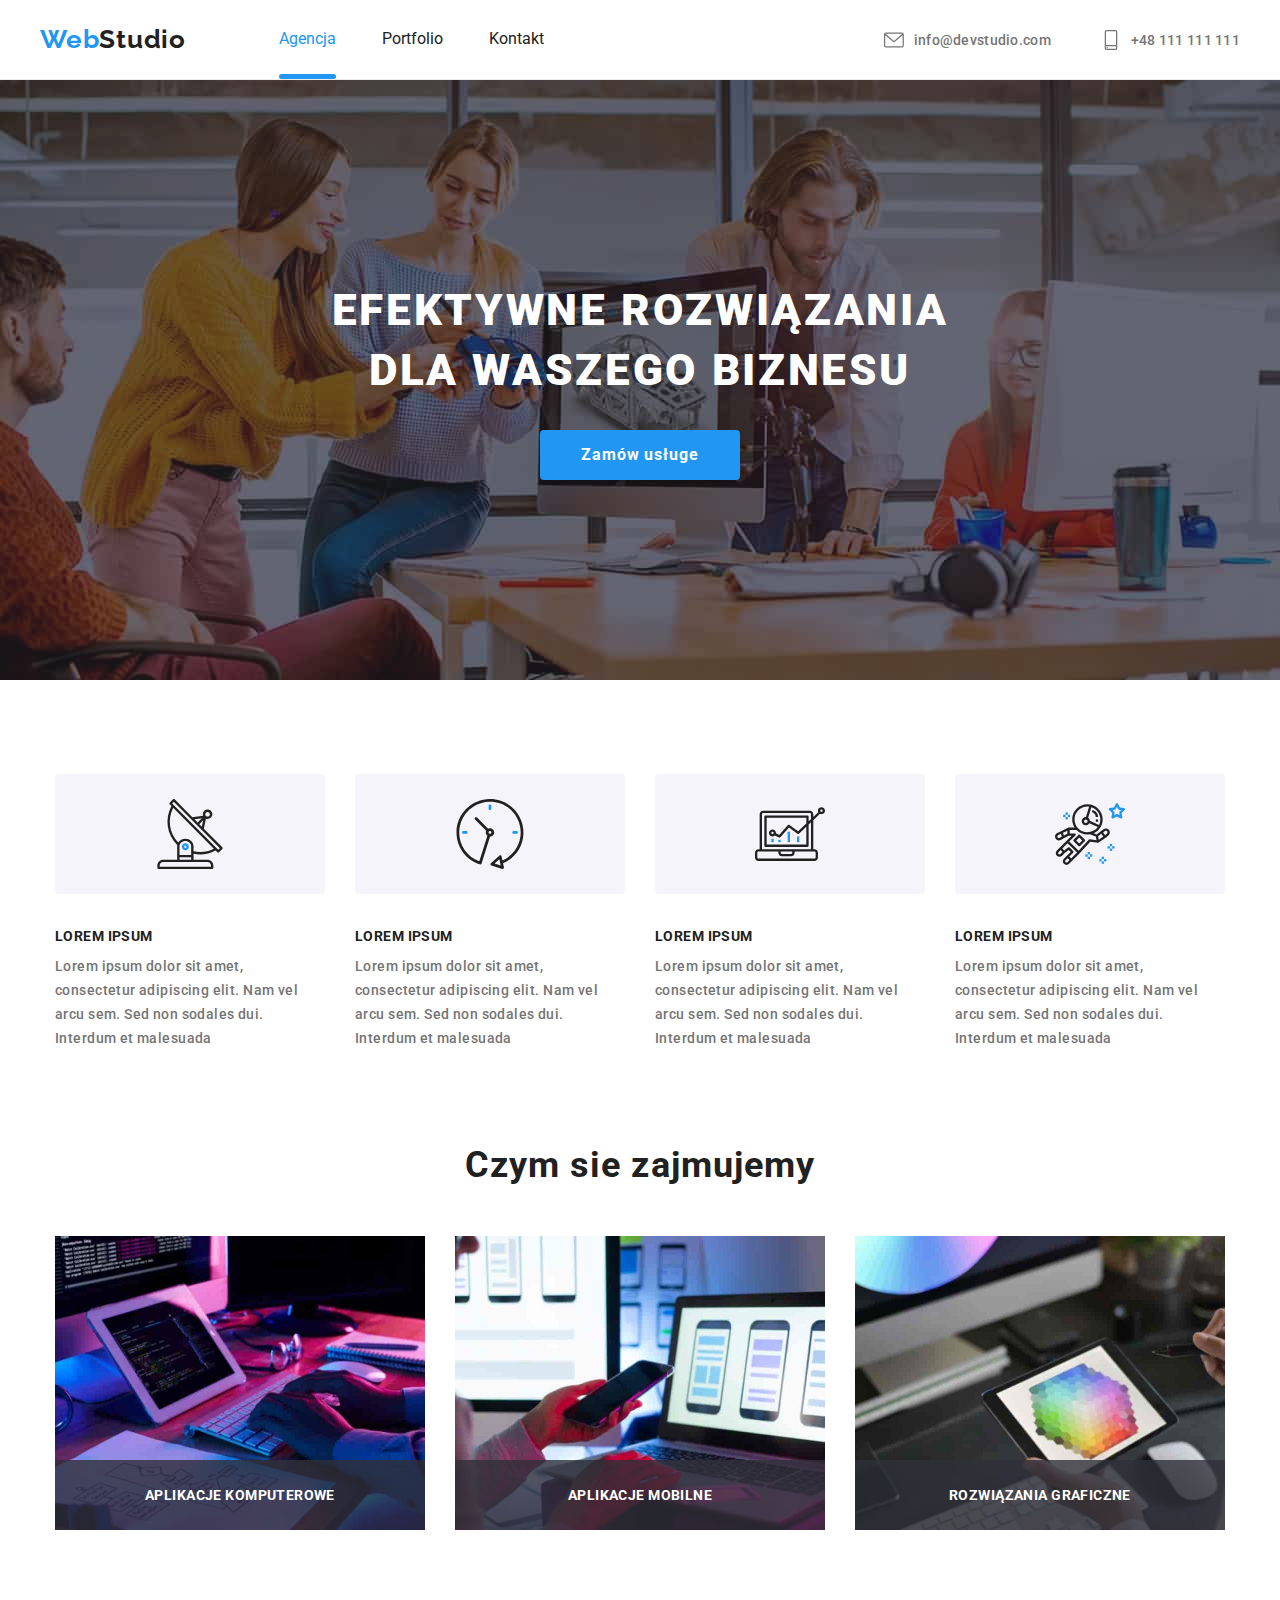
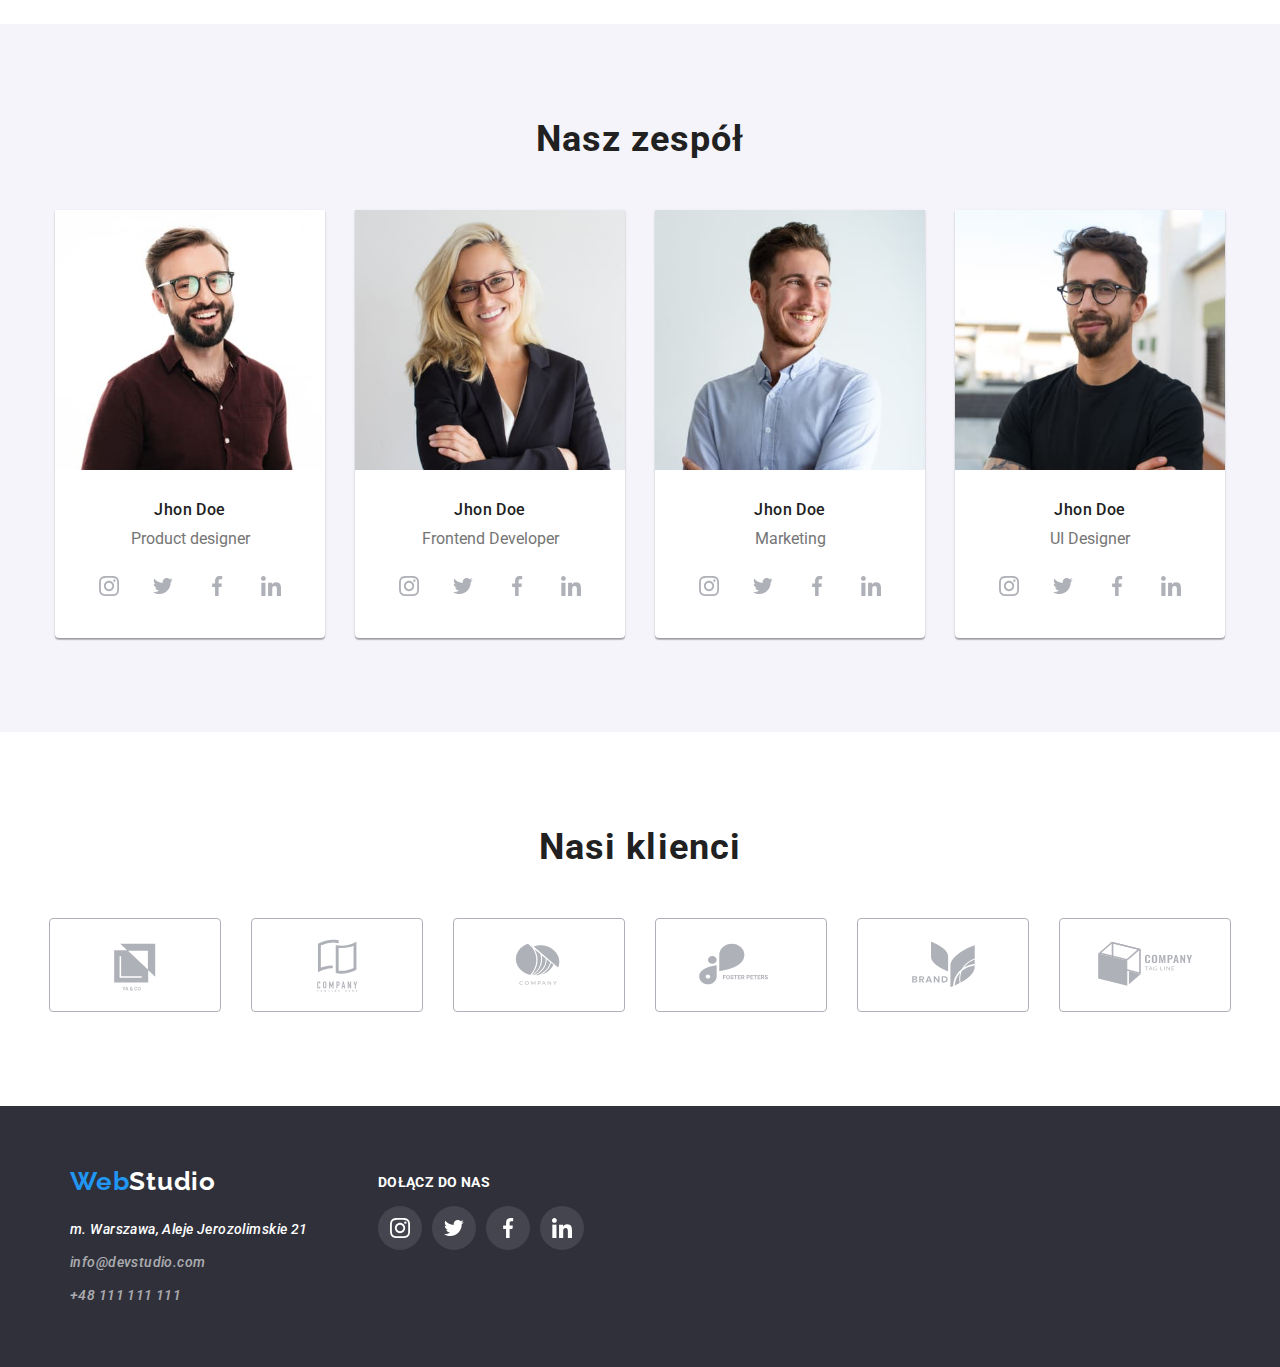
==== commit d04285e4: ".prettier settings change" ====
--- a/index.html
+++ b/index.html
@@ -12,11 +12,7 @@
     <!-- Google Fonts -->
     <link rel="preconnect" href="https://fonts.googleapis.com" />
     <link rel="preconnect" href="https://fonts.gstatic.com" crossorigin />
-    <link
-      href="https://fonts.googleapis.com/css2?family=Raleway:wght@700&family=Roboto:wght@400;500;700;900&display=swap"
-      rel="preload stylesheet"
-      as="style"
-    />
+    <link href="https://fonts.googleapis.com/css2?family=Raleway:wght@700&family=Roboto:wght@400;500;700;900&display=swap" rel="preload stylesheet" as="style" />
     <!-- modern-normalize -->
     <link rel="stylesheet" href="node_modules/modern-normalize/modern-normalize.css" />
     <!-- CSS -->
@@ -35,8 +31,12 @@
             <li>
               <a class="nav-link active-link" href="index.html">Agencja</a>
             </li>
-            <li><a class="nav-link" href="portfolio.html">Portfolio</a></li>
-            <li><a class="nav-link" href="#">Kontakt</a></li>
+            <li>
+              <a class="nav-link" href="portfolio.html">Portfolio</a>
+            </li>
+            <li>
+              <a class="nav-link" href="#">Kontakt</a>
+            </li>
           </ul>
         </nav>
         <div>
@@ -85,40 +85,28 @@
                 <use href="images/sprite.svg#icon-Group-1" width="270" height="120"></use>
               </svg>
               <h3>LOREM IPSUM</h3>
-              <p>
-                Lorem ipsum dolor sit amet, consectetur adipiscing elit. Nam vel arcu sem. Sed non sodales dui. Interdum et
-                malesuada
-              </p>
+              <p>Lorem ipsum dolor sit amet, consectetur adipiscing elit. Nam vel arcu sem. Sed non sodales dui. Interdum et malesuada</p>
             </li>
             <li class="about-content-item">
               <svg class="about-svg" width="270" height="120">
                 <use href="images/sprite.svg#icon-Group-2" width="270" height="120"></use>
               </svg>
               <h3>LOREM IPSUM</h3>
-              <p>
-                Lorem ipsum dolor sit amet, consectetur adipiscing elit. Nam vel arcu sem. Sed non sodales dui. Interdum et
-                malesuada
-              </p>
+              <p>Lorem ipsum dolor sit amet, consectetur adipiscing elit. Nam vel arcu sem. Sed non sodales dui. Interdum et malesuada</p>
             </li>
             <li class="about-content-item">
               <svg class="about-svg" width="270" height="120">
                 <use href="images/sprite.svg#icon-Group-3" width="270" height="120"></use>
               </svg>
               <h3>LOREM IPSUM</h3>
-              <p>
-                Lorem ipsum dolor sit amet, consectetur adipiscing elit. Nam vel arcu sem. Sed non sodales dui. Interdum et
-                malesuada
-              </p>
+              <p>Lorem ipsum dolor sit amet, consectetur adipiscing elit. Nam vel arcu sem. Sed non sodales dui. Interdum et malesuada</p>
             </li>
             <li class="about-content-item">
               <svg class="about-svg" width="270" height="120">
                 <use href="images/sprite.svg#icon-Group-4" width="270" height="120"></use>
               </svg>
               <h3>LOREM IPSUM</h3>
-              <p>
-                Lorem ipsum dolor sit amet, consectetur adipiscing elit. Nam vel arcu sem. Sed non sodales dui. Interdum et
-                malesuada
-              </p>
+              <p>Lorem ipsum dolor sit amet, consectetur adipiscing elit. Nam vel arcu sem. Sed non sodales dui. Interdum et malesuada</p>
             </li>
           </ul>
         </div>
--- a/css/style.css
+++ b/css/style.css
@@ -163,7 +163,7 @@
   content: '';
   display: block;
   top: 45px;
-  left: 0;
+  right: 0;
   width: 0;
   height: 5px;
   background-color: #2196f3;
@@ -173,6 +173,7 @@
 
 .nav-link:hover::after {
   width: 100%;
+  left: 0;
 }
 
 .active-link {
